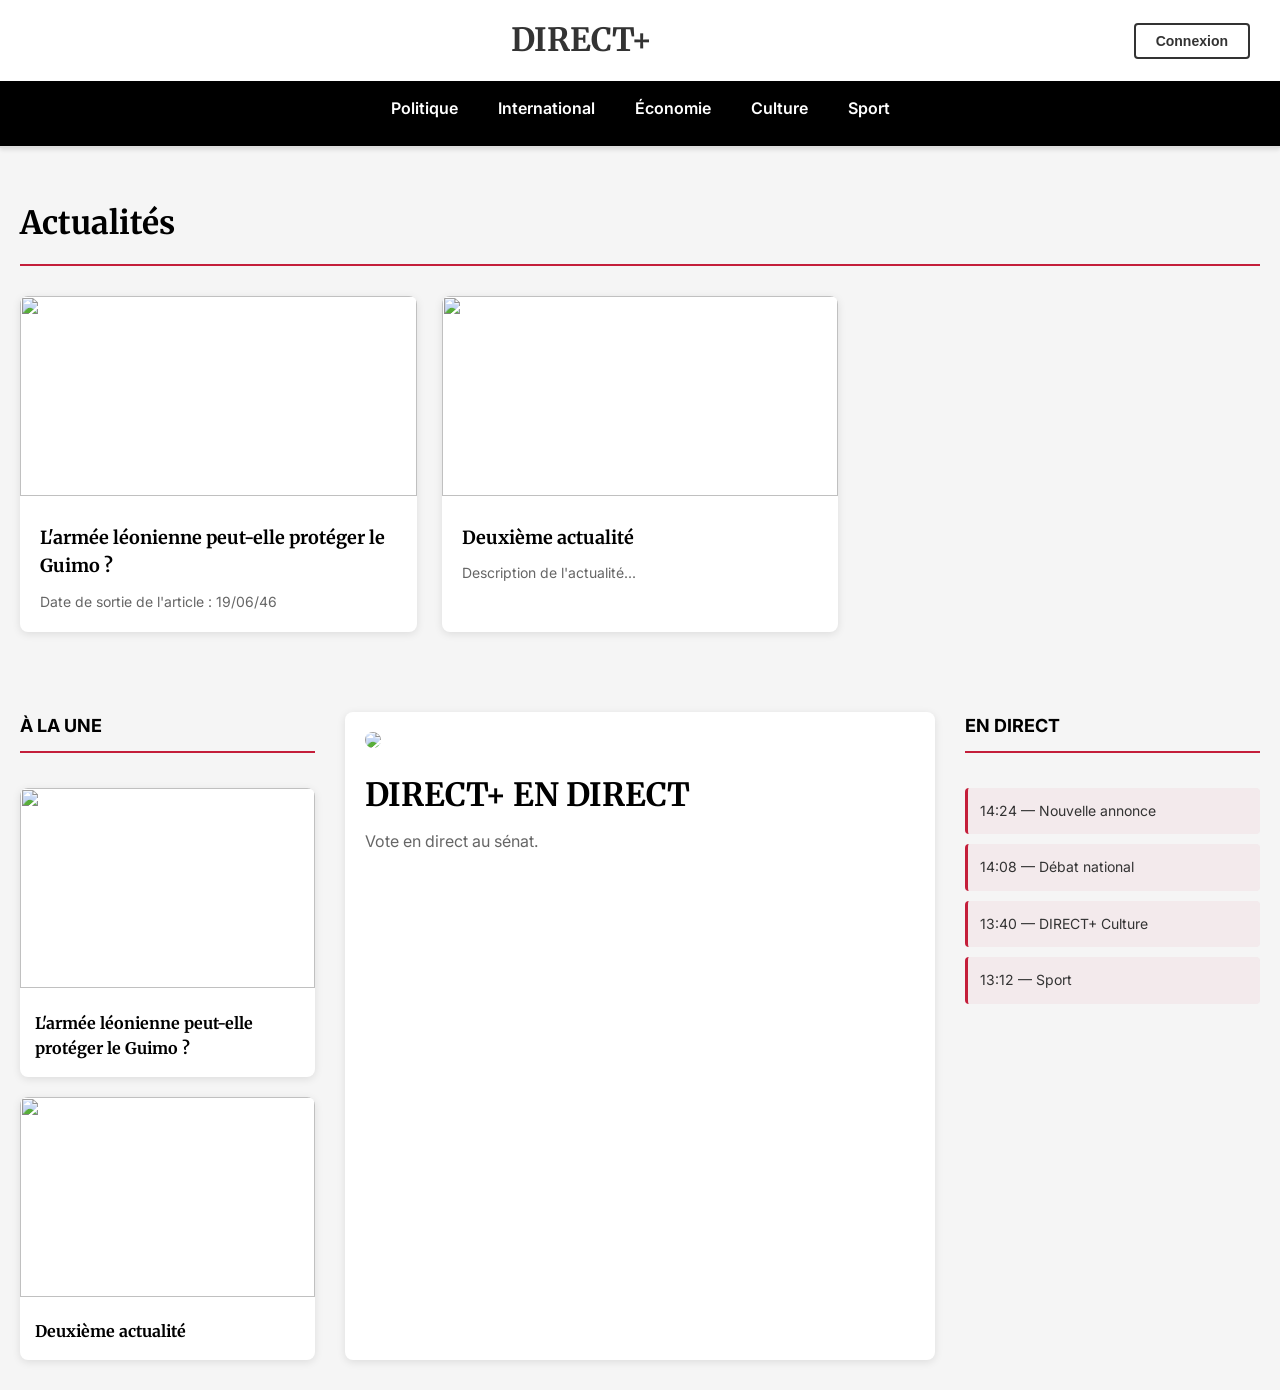
==== index.html @ 51711598 "Update index.html" ====
<!DOCTYPE html>
<html lang="fr">
<head>
  <meta charset="UTF-8">
  <meta name="viewport" content="width=device-width, initial-scale=1.0">
  <title>DIRECT+</title>
  <link rel="stylesheet" href="style.css">
  <link rel="preconnect" href="https://fonts.googleapis.com">
  <link rel="stylesheet" href="https://fonts.googleapis.com/css2?family=Merriweather:wght@700&family=Inter:wght@400;600&display=swap">
</head>
<body>

<!-- HEADER -->
<header>
  <div class="topbar">
    <div class="logo">
      DIRECT+
    </div>
    <div class="right">
      <div id="userArea">
        <button id="connexionBtn" class="btn-connexion">Connexion</button>
      </div>
      <div id="profileArea" class="profile-area" style="display: none;">
        <div class="profile-dropdown">
          <img id="profileImg" src="" alt="Profil" class="profile-pic">
          <div class="dropdown-menu">
            <div id="pseudoDisplay" class="pseudo-name"></div>
            <hr>
            <button id="descBtn" class="dropdown-item">📝 Ajouter/Modifier description</button>
            <button id="logoutBtn" class="dropdown-item logout">🚪 Se déconnecter</button>
          </div>
        </div>
      </div>
    </div>
  </div>

  <nav>
    <a href="#">Politique</a>
    <a href="#">International</a>
    <a href="#">Économie</a>
    <a href="#">Culture</a>
    <a href="#">Sport</a>
  </nav>
</header>

<!-- MODAL CONNEXION/INSCRIPTION -->
<div id="authModal" class="modal">
  <div class="modal-content">
    <span class="close">&times;</span>
    <h2 id="modalTitle">Connexion</h2>
    
    <div class="form-container">
      <!-- TAB CONNEXION -->
      <form id="loginForm" class="auth-form active">
        <h3>Se connecter</h3>
        <input type="text" id="loginPseudo" placeholder="Pseudo" required>
        <input type="password" id="loginPassword" placeholder="Mot de passe" required>
        <button type="submit" class="btn-submit">Se connecter</button>
        <p class="switch-form">Pas de compte? <span id="toRegister">S'inscrire</span></p>
      </form>

      <!-- TAB INSCRIPTION -->
      <form id="registerForm" class="auth-form">
        <h3>Créer un compte</h3>
        <div class="image-upload">
          <img id="previewImg" src="https://via.placeholder.com/150" alt="Aperçu" class="img-preview">
          <input type="file" id="imageInput" accept="image/*" required>
          <label for="imageInput" class="btn-upload">Choisir une photo</label>
        </div>
        <input type="text" id="regPseudo" placeholder="Pseudo" required>
        <input type="password" id="regPassword" placeholder="Mot de passe" required>
        <input type="password" id="regPasswordConfirm" placeholder="Confirmer le mot de passe" required>
        <button type="submit" class="btn-submit">S'inscrire</button>
        <p class="switch-form">Déjà un compte? <span id="toLogin">Se connecter</span></p>
      </form>
    </div>
  </div>
</div>

<!-- MODAL DESCRIPTION -->
<div id="descModal" class="modal">
  <div class="modal-content">
    <span class="close">&times;</span>
    <h2>Ajouter une description</h2>
    <form id="descForm">
      <textarea id="descText" placeholder="Écris ta description..." maxlength="500"></textarea>
      <div class="char-count"><span id="charCount">0</span>/500</div>
      <button type="submit" class="btn-submit">Enregistrer</button>
    </form>
  </div>
</div>

<!-- SECTION ACTUALITÉS ÉLARGIES -->
<section class="actualites-section">
  <h2>Actualités</h2>
  <div id="newsContainer" class="news-grid">
    <div class="news-item">
      <img src="https://www.google.com/search?safe=active&sca_esv=d1946b299fc53e00&rlz=1C1GCEA_enFR1193FR1194&sxsrf=ANbL-n59LZsq4cVQ-k0QJG0k-ksq6QxKRQ:1781706918601&udm=2&fbs=[base64]&q=russian+army+syrian&sa=X&ved=2ahUKEwjy1ue_v46VAxWR_7sIHcU5LnEQtKgLegQIDhAB&biw=1920&bih=945&dpr=1#sv=CAMSXhoyKhBlLWE4S1czQ1lzM01zRy1NMg5hOEtXM0NZczNNc0ctTToOMHdZQlFydHFfd0NYTE0gBCokCg5NMUxpS2J5ZUhPbHdETRIQZS1hOEtXM0NZczNNc0ctTRgAMAEYByCr5LRvSggQARgBIAEoAQ">
      <div class="news-item-content">
        <h3>L'armée léonienne peut-elle protéger le Guimo ?</h3>
        <p>Date de sortie de l'article : 19/06/46</p>
      </div>
    </div>
    <div class="news-item">
      <img src="https://picsum.photos/401/250">
      <div class="news-item-content">
        <h3>Deuxième actualité</h3>
        <p>Description de l'actualité...</p>
      </div>
    </div>
  </div>
</section>

<!-- CONTENU PRINCIPAL -->
<main>
  <aside class="sidebar">
    <h3>À LA UNE</h3>
    <div class="card">
      <img src="https://www.google.com/search?safe=active&sca_esv=d1946b299fc53e00&rlz=1C1GCEA_enFR1193FR1194&sxsrf=ANbL-n59LZsq4cVQ-k0QJG0k-ksq6QxKRQ:1781706918601&udm=2&fbs=[base64]&q=russian+army+syrian&sa=X&ved=2ahUKEwjy1ue_v46VAxWR_7sIHcU5LnEQtKgLegQIDhAB&biw=1920&bih=945&dpr=1#sv=CAMSVhoyKhBlLW9jaUU0UDRveU1jU3hNMg5vY2lFNFA0b3lNY1N4TToObnU0QTNuLW1vXzVEYU0gBCocCgZtb3NhaWMSEGUtb2NpRTRQNG95TWNTeE0YADABGAcgy5-rqAlKCBABGAEgASgB">
      <h2>L'armée léonienne peut-elle protéger le Guimo ?</h2>
    </div>
    <div class="card">
      <img src="https://picsum.photos/401/250">
      <h2>Deuxième actualité</h2>
    </div>
  </aside>

  <section class="main">
    <img src="https://www.google.com/search?safe=active&sca_esv=91a799f1130846ec&rlz=1C1GCEA_enFR1193FR1194&sxsrf=ANbL-n6xMkrwmJ2sgSOK2v6uI12bChPx2g:1781707425194&udm=2&fbs=[base64]&q=douma+russe+image&sa=X&ved=2ahUKEwjTjrCxwY6VAxVXVaQEHaCoDP8QtKgLegQIEBAB&biw=1920&bih=945&dpr=1#sv=CAMSVhoyKhBlLTNnQjVCcjd4LVNiaDBNMg4zZ0I1QnI3eC1TYmgwTToOVkhnVWZXSmdfRVhmSU0gBCocCgZtb3NhaWMSEGUtM2dCNUJyN3gtU2JoME0YADABGAcg9cK65gFKCBABGAEgASgB">
    <h1>DIRECT+ EN DIRECT</h1>
    <p>Vote en direct au sénat.</p>
  </section>

  <aside class="flash">
    <h3>EN DIRECT</h3>
    <ul>
      <li>14:24 — Nouvelle annonce</li>
      <li>14:08 — Débat national</li>
      <li>13:40 — DIRECT+ Culture</li>
      <li>13:12 — Sport</li>
    </ul>
  </aside>
</main>

<script src="auth.js"></script>
</body>
</html>
---- style.css ----
* {
  margin: 0;
  padding: 0;
  box-sizing: border-box;
}

body {
  font-family: 'Inter', Arial, sans-serif;
  background: #f5f5f5;
  color: #333;
  line-height: 1.6;
}

/* HEADER */
header {
  background: #fff;
  border-bottom: 2px solid #ddd;
  position: sticky;
  top: 0;
  z-index: 100;
  box-shadow: 0 2px 4px rgba(0,0,0,0.1);
}

.topbar {
  display: flex;
  justify-content: space-between;
  align-items: center;
  padding: 15px 30px;
}

.topbar .left,
.topbar .right {
  flex: 0 0 auto;
  display: flex;
  align-items: center;
}

.topbar .logo {
  font-size: 32px;
  font-weight: 700;
  font-family: 'Merriweather', serif;
  flex: 1;
  text-align: center;
}

.topbar .right {
  gap: 20px;
}

/* BOUTON CONNEXION */
.btn-connexion {
  background: transparent;
  border: 2px solid #333;
  color: #333;
  padding: 8px 20px;
  cursor: pointer;
  font-size: 14px;
  font-weight: 600;
  transition: all 0.3s ease;
  border-radius: 4px;
}

.btn-connexion:hover {
  background: #333;
  color: #fff;
}

/* PROFIL */
.profile-area {
  position: relative;
}

.profile-dropdown {
  position: relative;
  cursor: pointer;
}

.profile-pic {
  width: 45px;
  height: 45px;
  border-radius: 50%;
  border: 2px solid #333;
  object-fit: cover;
  cursor: pointer;
  transition: transform 0.2s ease;
}

.profile-pic:hover {
  transform: scale(1.1);
}

.dropdown-menu {
  position: absolute;
  top: 100%;
  right: 0;
  background: #fff;
  border: 1px solid #ddd;
  border-radius: 8px;
  min-width: 200px;
  margin-top: 10px;
  padding: 15px;
  display: none;
  box-shadow: 0 4px 12px rgba(0, 0, 0, 0.15);
  z-index: 1000;
}

.profile-dropdown:hover .dropdown-menu {
  display: block;
}

.pseudo-name {
  font-weight: 600;
  margin-bottom: 10px;
  word-break: break-word;
  color: #333;
}

.dropdown-menu hr {
  border: none;
  border-top: 1px solid #ddd;
  margin: 10px 0;
}

.dropdown-item {
  display: block;
  width: 100%;
  background: transparent;
  border: none;
  color: #333;
  padding: 10px 0;
  text-align: left;
  cursor: pointer;
  font-size: 14px;
  transition: color 0.2s ease;
}

.dropdown-item:hover {
  color: #c41e3a;
}

.dropdown-item.logout:hover {
  color: #d32f2f;
}

/* NAVIGATION */
nav {
  display: flex;
  justify-content: center;
  border-bottom: 2px solid #000;
  gap: 40px;
  padding: 15px 0;
  background: #000;
}

nav a {
  color: #fff;
  text-decoration: none;
  font-weight: 600;
  transition: color 0.3s ease;
  border-bottom: 2px solid transparent;
  padding-bottom: 5px;
}

nav a:hover {
  color: #c41e3a;
  border-bottom-color: #c41e3a;
}

/* MAIN CONTENT */
main {
  display: grid;
  grid-template-columns: 1fr 2fr 1fr;
  gap: 30px;
  max-width: 1400px;
  margin: 30px auto;
  padding: 0 20px;
}

.sidebar,
.flash {
  display: flex;
  flex-direction: column;
  gap: 20px;
}

.sidebar h3,
.flash h3 {
  font-size: 18px;
  border-bottom: 2px solid #c41e3a;
  padding-bottom: 10px;
  margin-bottom: 15px;
  color: #000;
  font-weight: 700;
}

.card {
  background: #fff;
  border-radius: 8px;
  overflow: hidden;
  transition: transform 0.3s ease;
  box-shadow: 0 2px 8px rgba(0,0,0,0.1);
}

.card:hover {
  transform: translateY(-5px);
  box-shadow: 0 4px 12px rgba(0,0,0,0.15);
}

.card img {
  width: 100%;
  height: 200px;
  object-fit: cover;
}

.card h2 {
  font-size: 16px;
  padding: 15px;
  font-family: 'Merriweather', serif;
  color: #000;
  font-weight: 700;
}

.main {
  background: #fff;
  border-radius: 8px;
  overflow: hidden;
  padding: 20px;
  box-shadow: 0 2px 8px rgba(0,0,0,0.1);
}

.main img {
  width: 100%;
  border-radius: 8px;
  margin-bottom: 20px;
}

.main h1 {
  font-family: 'Merriweather', serif;
  font-size: 32px;
  margin-bottom: 15px;
  line-height: 1.2;
  color: #000;
  font-weight: 700;
}

.main p {
  color: #666;
  font-size: 16px;
}

.flash ul {
  list-style: none;
}

.flash li {
  padding: 12px;
  border-left: 3px solid #c41e3a;
  background: rgba(196, 30, 58, 0.05);
  margin-bottom: 10px;
  border-radius: 4px;
  font-size: 14px;
  color: #333;
}

/* SECTION ACTUALITÉS ÉLARGIES */
.actualites-section {
  max-width: 1400px;
  margin: 50px auto;
  padding: 0 20px 30px;
}

.actualites-section h2 {
  font-size: 32px;
  font-family: 'Merriweather', serif;
  font-weight: 700;
  margin-bottom: 30px;
  border-bottom: 2px solid #c41e3a;
  padding-bottom: 15px;
  color: #000;
}

.news-grid {
  display: grid;
  grid-template-columns: repeat(auto-fill, minmax(300px, 1fr));
  gap: 25px;
}

.news-item {
  background: #fff;
  border-radius: 8px;
  overflow: hidden;
  box-shadow: 0 2px 8px rgba(0,0,0,0.1);
  transition: all 0.3s ease;
}

.news-item:hover {
  transform: translateY(-8px);
  box-shadow: 0 4px 16px rgba(0,0,0,0.15);
}

.news-item img {
  width: 100%;
  height: 200px;
  object-fit: cover;
}

.news-item-content {
  padding: 20px;
}

.news-item-content h3 {
  font-size: 18px;
  font-weight: 700;
  margin-bottom: 10px;
  color: #000;
  font-family: 'Merriweather', serif;
}

.news-item-content p {
  color: #666;
  font-size: 14px;
  line-height: 1.5;
}

/* MODAL */
.modal {
  display: none;
  position: fixed;
  z-index: 2000;
  left: 0;
  top: 0;
  width: 100%;
  height: 100%;
  background: rgba(0, 0, 0, 0.8);
  animation: fadeIn 0.3s ease;
}

@keyframes fadeIn {
  from { opacity: 0; }
  to { opacity: 1; }
}

.modal.show {
  display: flex;
  align-items: center;
  justify-content: center;
}

.modal-content {
  background: #fff;
  padding: 40px;
  border-radius: 12px;
  max-width: 400px;
  width: 90%;
  position: relative;
  border: 1px solid #ddd;
}

.close {
  position: absolute;
  right: 15px;
  top: 15px;
  font-size: 28px;
  font-weight: bold;
  cursor: pointer;
  color: #333;
  transition: color 0.2s ease;
}

.close:hover {
  color: #c41e3a;
}

.modal-content h2 {
  margin-bottom: 20px;
  font-size: 24px;
  border-bottom: 2px solid #c41e3a;
  padding-bottom: 10px;
  color: #000;
  font-weight: 700;
}

.modal-content h3 {
  margin-bottom: 20px;
  font-size: 18px;
  color: #333;
  font-weight: 600;
}

/* FORMS */
.form-container {
  position: relative;
}

.auth-form {
  display: none;
}

.auth-form.active {
  display: block;
  animation: slideIn 0.3s ease;
}

@keyframes slideIn {
  from { opacity: 0; transform: translateY(10px); }
  to { opacity: 1; transform: translateY(0); }
}

input[type="text"],
input[type="password"],
textarea {
  width: 100%;
  padding: 12px;
  margin-bottom: 15px;
  background: #f5f5f5;
  border: 1px solid #ddd;
  color: #333;
  border-radius: 6px;
  font-family: 'Inter', Arial, sans-serif;
  font-size: 14px;
  transition: border-color 0.2s ease;
}

input[type="text"]:focus,
input[type="password"]:focus,
textarea:focus {
  outline: none;
  border-color: #c41e3a;
  background: #fff;
}

textarea {
  resize: vertical;
  min-height: 120px;
}

.char-count {
  font-size: 12px;
  color: #888;
  text-align: right;
  margin-bottom: 15px;
}

/* IMAGE UPLOAD */
.image-upload {
  text-align: center;
  margin-bottom: 20px;
}

.img-preview {
  width: 120px;
  height: 120px;
  border-radius: 12px;
  object-fit: cover;
  margin-bottom: 15px;
  border: 2px solid #ddd;
}

input[type="file"] {
  display: none;
}

.btn-upload {
  display: inline-block;
  background: #c41e3a;
  color: white;
  padding: 10px 20px;
  border-radius: 6px;
  cursor: pointer;
  font-weight: 600;
  transition: background 0.3s ease;
  font-size: 14px;
}

.btn-upload:hover {
  background: #a01829;
}

/* BUTTONS */
.btn-submit {
  width: 100%;
  padding: 12px;
  background: #c41e3a;
  color: white;
  border: none;
  border-radius: 6px;
  font-weight: 600;
  font-size: 16px;
  cursor: pointer;
  transition: background 0.3s ease;
}

.btn-submit:hover {
  background: #a01829;
}

.switch-form {
  text-align: center;
  color: #888;
  font-size: 14px;
  margin-top: 15px;
}

.switch-form span {
  color: #c41e3a;
  cursor: pointer;
  text-decoration: underline;
  transition: color 0.2s ease;
}

.switch-form span:hover {
  color: #a01829;
}

/* RESPONSIVE */
@media (max-width: 1024px) {
  main {
    grid-template-columns: 1fr;
    gap: 20px;
  }

  .news-grid {
    grid-template-columns: repeat(auto-fill, minmax(250px, 1fr));
  }
}

@media (max-width: 768px) {
  main {
    grid-template-columns: 1fr;
    gap: 20px;
    margin: 20px auto;
  }

  nav {
    gap: 15px;
    flex-wrap: wrap;
  }

  .modal-content {
    max-width: 90%;
    padding: 30px 20px;
  }

  .topbar {
    padding: 12px 15px;
    flex-wrap: wrap;
    gap: 10px;
  }

  .topbar .left,
  .topbar .logo,
  .topbar .right {
    flex-basis: auto;
  }

  .main h1 {
    font-size: 24px;
  }

  .actualites-section h2 {
    font-size: 24px;
  }

  .news-grid {
    grid-template-columns: 1fr;
  }
}
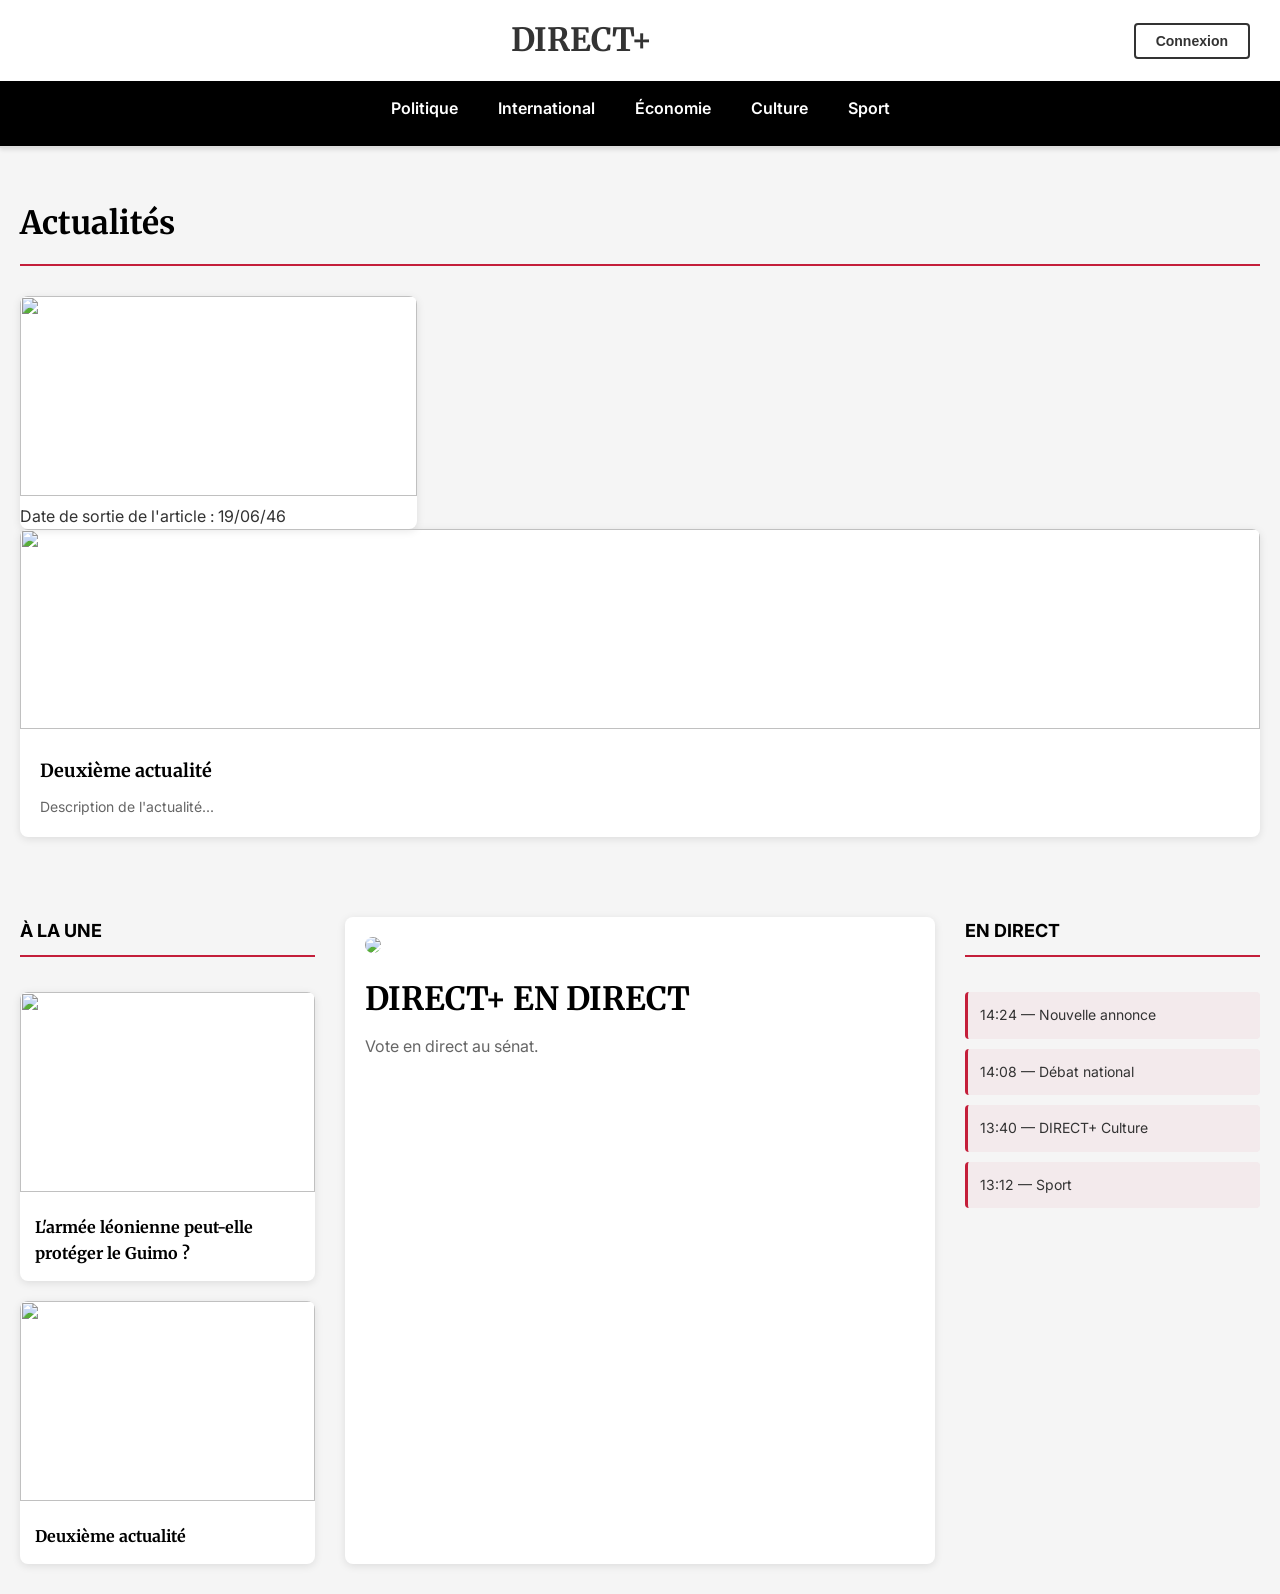
==== commit 2587c55a: "Update index.html" ====
--- a/index.html
+++ b/index.html
@@ -94,10 +94,14 @@
 <section class="actualites-section">
   <h2>Actualités</h2>
   <div id="newsContainer" class="news-grid">
-    <div class="news-item">
-      <img src="https://www.google.com/search?safe=active&sca_esv=d1946b299fc53e00&rlz=1C1GCEA_enFR1193FR1194&sxsrf=ANbL-n59LZsq4cVQ-k0QJG0k-ksq6QxKRQ:1781706918601&udm=2&fbs=[base64]&q=russian+army+syrian&sa=X&ved=2ahUKEwjy1ue_v46VAxWR_7sIHcU5LnEQtKgLegQIDhAB&biw=1920&bih=945&dpr=1#sv=CAMSXhoyKhBlLWE4S1czQ1lzM01zRy1NMg5hOEtXM0NZczNNc0ctTToOMHdZQlFydHFfd0NYTE0gBCokCg5NMUxpS2J5ZUhPbHdETRIQZS1hOEtXM0NZczNNc0ctTRgAMAEYByCr5LRvSggQARgBIAEoAQ">
-      <div class="news-item-content">
-        <h3>L'armée léonienne peut-elle protéger le Guimo ?</h3>
+   <div
+class="news-item"
+onclick="
+window.location.href=
+'article.html'
+">
+
+      <img src="https://media.discordapp.net/attachments/1398231327932682242/1524518991664517213/image.png?ex=6a500a73&is=6a4eb8f3&hm=a1a8b90b2c99d537ba8c02860bba33efb382505d991e6c6591ff5cd1efc9a2ad&=&format=webp&quality=lossless"
         <p>Date de sortie de l'article : 19/06/46</p>
       </div>
     </div>
@@ -115,8 +119,10 @@
 <main>
   <aside class="sidebar">
     <h3>À LA UNE</h3>
-    <div class="card">
-      <img src="https://www.google.com/search?safe=active&sca_esv=d1946b299fc53e00&rlz=1C1GCEA_enFR1193FR1194&sxsrf=ANbL-n59LZsq4cVQ-k0QJG0k-ksq6QxKRQ:1781706918601&udm=2&fbs=[base64]&q=russian+army+syrian&sa=X&ved=2ahUKEwjy1ue_v46VAxWR_7sIHcU5LnEQtKgLegQIDhAB&biw=1920&bih=945&dpr=1#sv=CAMSVhoyKhBlLW9jaUU0UDRveU1jU3hNMg5vY2lFNFA0b3lNY1N4TToObnU0QTNuLW1vXzVEYU0gBCocCgZtb3NhaWMSEGUtb2NpRTRQNG95TWNTeE0YADABGAcgy5-rqAlKCBABGAEgASgB">
+   <div
+class="card"
+onclick="window.location.href='article.html'">
+      <img src="https://media.discordapp.net/attachments/1398231327932682242/1514526915049029745/gumanitarnaya_missiya_rossiyskogo_specnaza_19.png?ex=6a33999b&is=6a32481b&hm=05018918e1e70ef3e6eb7200924a9d0ffa8720dc76ae0ca8ac5700c913b8b0d3&=&format=webp&quality=lossless&width=1141&height=856">
       <h2>L'armée léonienne peut-elle protéger le Guimo ?</h2>
     </div>
     <div class="card">
@@ -142,6 +148,7 @@
   </aside>
 </main>
 
-<script src="auth.js"></script>
-</body>
-</html>
+    <div class="news-item" onclick="window.location.href='article-armee.html'">
+      <div class="news-item" onclick="window.location.href='article-senat.html'">
+        <div class="news-item" onclick="window.location.href='article-sport.html'">
+      
--- a/style.css
+++ b/style.css
@@ -565,3 +565,96 @@
     grid-template-columns: 1fr;
   }
 }
+.news-item{
+
+cursor:pointer;
+
+}
+
+.article-page{
+
+max-width:1200px;
+
+margin:auto;
+
+background:white;
+
+}
+
+.article-page img{
+
+width:100%;
+
+height:600px;
+
+object-fit:cover;
+
+}
+
+.article-body{
+
+padding:50px;
+
+}
+
+.article-body h1{
+
+font-size:42px;
+
+margin-bottom:20px;
+
+}
+
+.article-page{
+
+max-width:1400px;
+
+margin:auto;
+
+background:white;
+
+}
+
+.article-image{
+
+width:100%;
+
+height:700px;
+
+object-fit:cover;
+
+display:block;
+
+}
+
+.article-content{
+
+max-width:900px;
+
+margin:auto;
+
+padding:60px;
+
+}
+
+.article-content h1{
+
+font-size:48px;
+
+margin-bottom:40px;
+
+font-family:
+'Merriweather';
+
+}
+
+.article-content p{
+
+font-size:22px;
+
+line-height:2;
+
+color:#333;
+
+}
+
